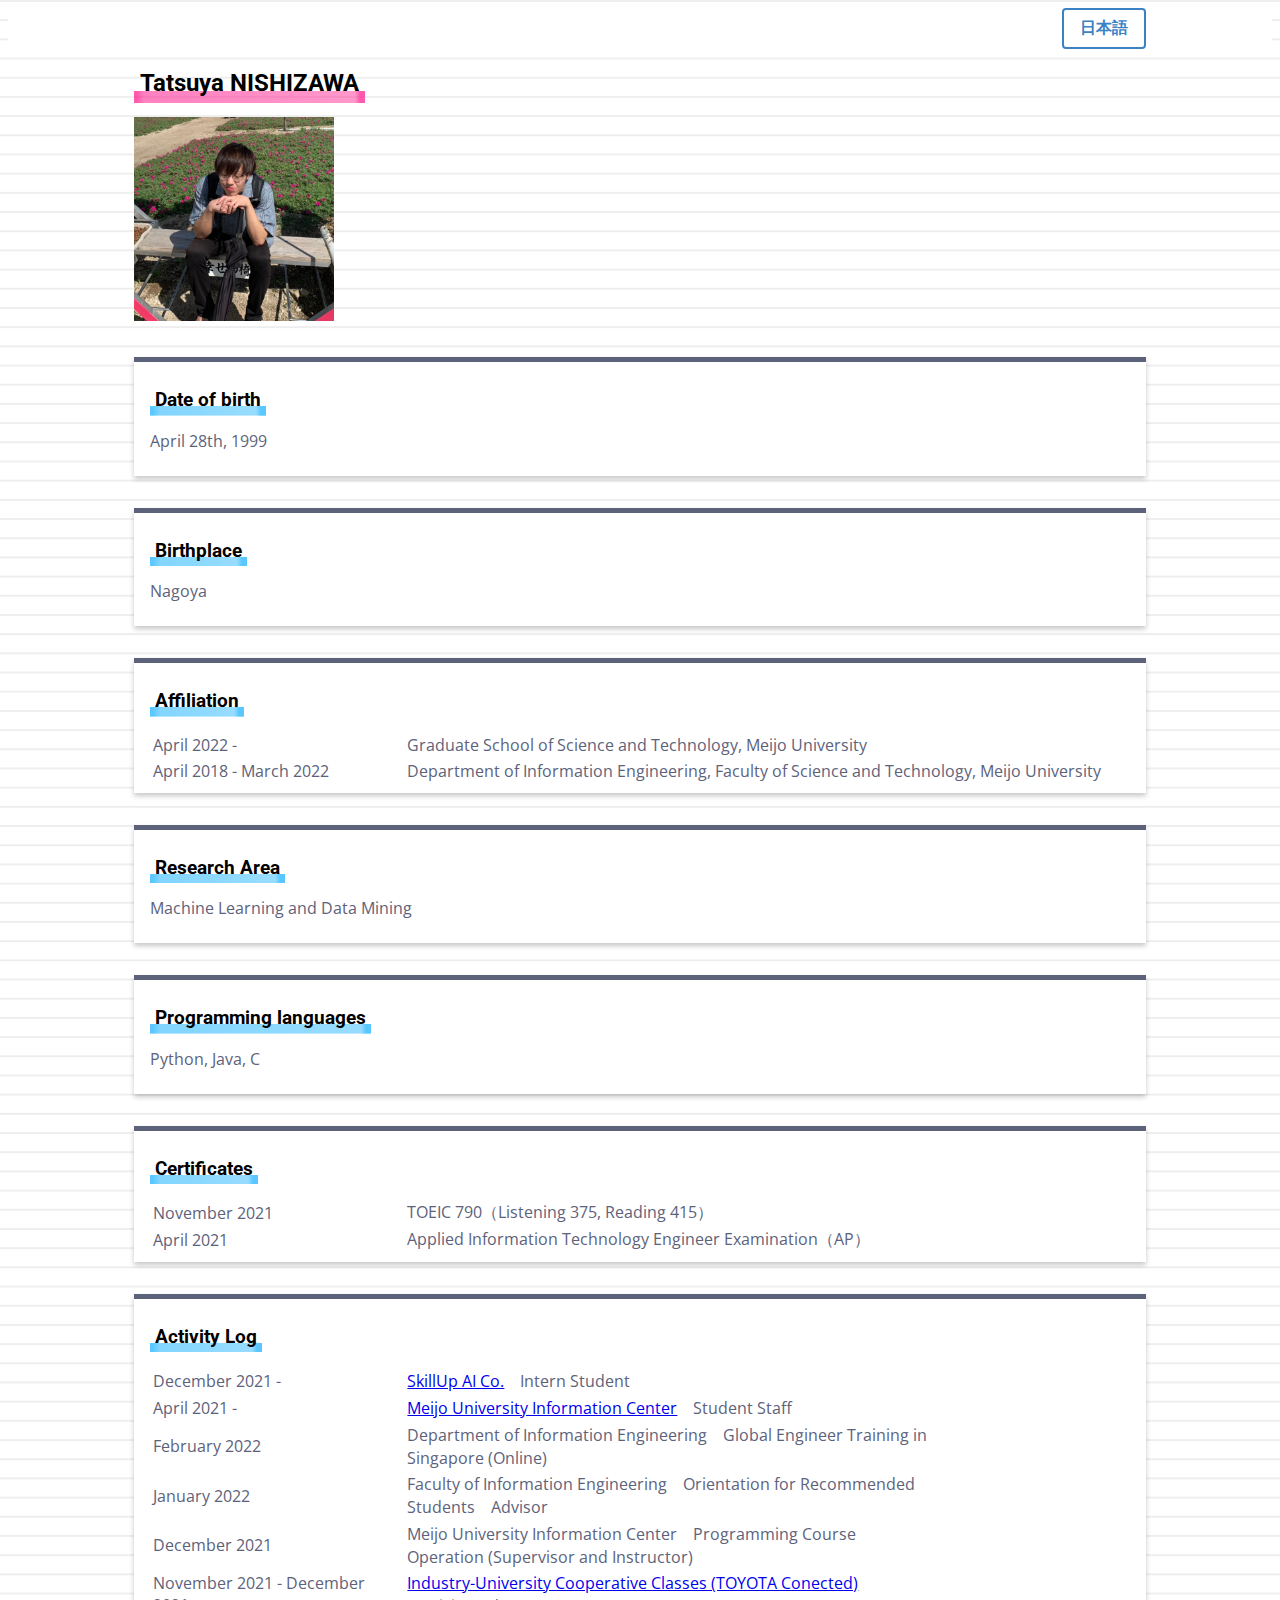
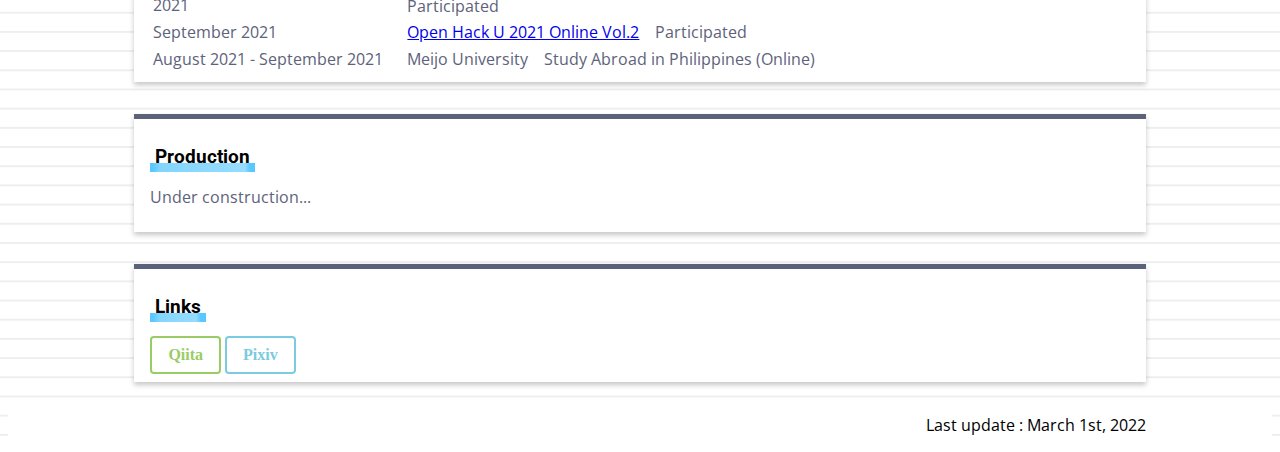
==== index_en.html @ 188f2488 "Update index_en.html" ====
<!DOCTYPE html>
<html lang="en">
  <head>
    <meta charset="UTF-8">
    <title>Tatsuya NISHIZAWA</title>
    <meta name="description" content="自己紹介">
    <link rel="preconnect" href="https://fonts.gstatic.com">
<link href="https://fonts.googleapis.com/css2?family=Open+Sans:ital@1&display=swap" rel="stylesheet">
    <link rel="preconnect" href="https://fonts.gstatic.com">
<link href="https://fonts.googleapis.com/css2?family=Roboto:wght@700&display=swap" rel="stylesheet">
    <link rel="stylesheet" href="style.css">
  </head>

  <body>
    <header>
      <div align="right">
        <a href="index.html" class="button_language">日本語</a>
      </div>
    </header>

    <h2><mark class="red">Tatsuya NISHIZAWA</mark></h2>
  
    <div class="photo">
      <img src="myphoto.jpg" width="200" alt="My Photo">
    </div>
    
    <div class="data">
      <h3><mark class="blue">Date of birth</mark></h3>
      <p>April 28th, 1999</p>
    </div>
    
    <div class="data">
      <h3><mark class="blue">Birthplace</mark></h3>
      <p>Nagoya</p>
    </div>
    
    <div class="data">
      <h3><mark class="blue">Affiliation<mark></h3>
        <table>
          <tr>
            <td class="td">April 2022 -</td>
            <td>Graduate School of Science and Technology, Meijo University</td>
          </tr>
          <tr>
            <td class="td">April 2018 - March 2022</td>
            <td>Department of Information Engineering,
              Faculty of Science and Technology,
              Meijo University</td>
          </tr>
        </table>
    </div>
    
    <div class="data">
      <h3><mark class="blue">Research Area</mark></h3>
      <p>Machine Learning and Data Mining</p>
    </div>
    
    <div class="data">
      <h3><mark class="blue">Programming languages</mark></h3>
      <p>Python, Java, C</p>
    </div>

    <div class="data">
      <h3><mark class="blue">Certificates</mark></h3>
      <table>
        <tr>
          <td class="td">November 2021</td>
          <td>TOEIC 790（Listening 375, Reading 415）</td>
        </tr>
        <tr>
          <td class="td">April 2021</td>
          <td>Applied Information Technology Engineer Examination（AP）</td>
        </tr>
      </table>
    </div>

    <div class="data">
      <h3><mark class="blue">Activity Log</mark></h3>
      <table class="table">
        <tr>
          <td class="td">December 2021 -</td>
          <td><a href="https://www.skillupai.com/" target="_blank">SkillUp AI Co.</a>　Intern Student</td>
        </tr>
        <tr>
          <td class="td">April 2021 -</td>
          <td><a href="https://www.meijo-u.ac.jp/itc/" target="_blank">Meijo University Information Center</a>　Student Staff</td>
        </tr>
        <tr>
          <td class="td">February 2022</td>
          <td>Department of Information Engineering　Global Engineer Training in Singapore (Online)</td>
        </tr>
        <tr>
          <td class="td">January 2022</td>
          <td>Faculty of Information Engineering　Orientation for Recommended Students　Advisor</td>
        </tr>
        <tr>
          <td class="td">December 2021</td>
          <td>Meijo University Information Center　Programming Course　Operation (Supervisor and Instructor)</td>
        </tr>
        <tr>
          <td class="td">November 2021 - December 2021</td>
          <td><a href="https://www.meijo-u.ac.jp/news/asset/6f6234d388a606b877c3f5f60bbb9934.pdf" target="_blank">Industry-University Cooperative Classes (TOYOTA Conected)</a>　Participated</td>
        </tr>
        <tr>
          <td class="td">September 2021</td>
          <td><a href="https://hacku.yahoo.co.jp/hacku2021online2/" target="_blank">Open Hack U 2021 Online Vol.2</a>　Participated</td>
        </tr>
        <tr>
          <td class="td">August 2021 - September 2021</td>
          <td>Meijo University　Study Abroad in Philippines (Online)</td>
        </tr>
      </table>
    </div>
    
    <div class="data">
      <h3><mark class="blue">Production</mark></h3>
      <p>Under construction...</p>
    </div>
    
    <div class="data">
      <h3><mark class="blue">Links</mark></h3>
      <a href="https://qiita.com/tatsu2015" target="_blank" class="button_qiita">Qiita</a>
      <a href="https://www.pixiv.net/users/68639732" target="_blank" class="button_pixiv">Pixiv</a>
    </div>
    
    <footer>
      <div align="right">
        <p class="footer">Last update : March 1st, 2022</p>
      </div>
    </footer>
    
  </body>
</html>
---- style.css ----
@charset "UTF-8";

header{
  background-color: #fff;
}

footer{
  background-color: #fff;
}

h2{
  font-family: 'Roboto', sans-serif;
}

h3{
  font-family: 'Roboto', sans-serif;
}

p{
  font-family: 'Open Sans', sans-serif;
}

td{
  font-family: 'Open Sans', sans-serif;
}

body{
  background-color: #fff;
  background-image:
  /*linear-gradient(90deg, transparent 79px, #abced4 79px, #abced4 81px, transparent 81px),*/
  linear-gradient(#eee .1em, transparent .1em);
  background-size: 100% 1.2em;
}

.photo{
  margin-left: 10%;
}

.data{
  padding: 0.5em 1em;
  margin: 2em 0;
  margin-left: 10%;
  margin-right: 10%;
  color: #5d627b;
  background: white;
  border-top: solid 5px #5d627b;
  box-shadow: 0 3px 5px rgba(0, 0, 0, 0.22);
}
.data:hover{
	box-shadow: 0 3px 6px 0 rgba(0, 0, 0, 0.25);
	transform: translateY(-0.1875em);
}

.red{
  background-color: transparent;
  background-image:
    linear-gradient(90deg, hsla(330, 100%, 50%, .3) 3px, hsla(0, 100%, 100%, 0) 10px)
  , linear-gradient(90deg, hsla(330, 100%, 50%, .5), hsla(330, 100%, 60%, .5))
  , linear-gradient(270deg, hsla(330, 100%, 50%, .5) 5px, hsla(0, 100%, 100%, 0) 10px);
  background-position: 0 100%, 0 100%, 0 100%;
  background-size: 100% 30%, 100% 30%, 100% 30%;
  background-repeat: no-repeat;
  padding: .25em;
  margin-left: 10%;
}
.data .blue{
  background-color: transparent;
  background-image:
    linear-gradient(90deg, hsla(200, 100%, 50%, .3) 3px, hsla(0, 100%, 100%, 0) 10px)
  , linear-gradient(90deg, hsla(200, 100%, 50%, .5), hsla(200, 100%, 60%, .5))
  , linear-gradient(270deg, hsla(200, 100%, 50%, .5) 5px, hsla(0, 100%, 100%, 0) 10px);
  background-position: 0 100%, 0 100%, 0 100%;
  background-size: 100% 30%, 100% 30%, 100% 30%;
  background-repeat: no-repeat;
  padding: .25em;
}

.button_language {
  display: inline-block;
  max-width: 180px;
  text-align: left;
  border: 2px solid #3b82c4;
  font-size: 16px;
  color: #3b82c4;
  text-decoration: none;
  font-weight: bold;
  padding: 8px 16px;
  border-radius: 4px;
  transition: .4s;
  margin-right: 10%;
}
.button_language:hover {
  background-color: #3b82c4;
  border-color: #3b82c4;
  color: #FFF;
}

.button_qiita {
  display: inline-block;
  max-width: 180px;
  text-align: left;
  border: 2px solid #99cc65;
  font-size: 16px;
  color: #99cc65;
  text-decoration: none;
  font-weight: bold;
  padding: 8px 16px;
  border-radius: 4px;
  transition: .4s;
}
.button_qiita:hover {
  background-color: #99cc65;
  border-color: #99cc65;
  color: #FFF;
}

.button_pixiv {
  display: inline-block;
  max-width: 180px;
  text-align: left;
  border: 2px solid #7acbe1;
  font-size: 16px;
  color: #7acbe1;
  text-decoration: none;
  font-weight: bold;
  padding: 8px 16px;
  border-radius: 4px;
  transition: .4s;
}
.button_pixiv:hover {
  background-color: #7acbe1;
  border-color: #7acbe1;
  color: #FFF;
}

.table{
  width: 80%;
}

.td{
  width: 250px;
}

.footer{
  margin-right: 10%;
}
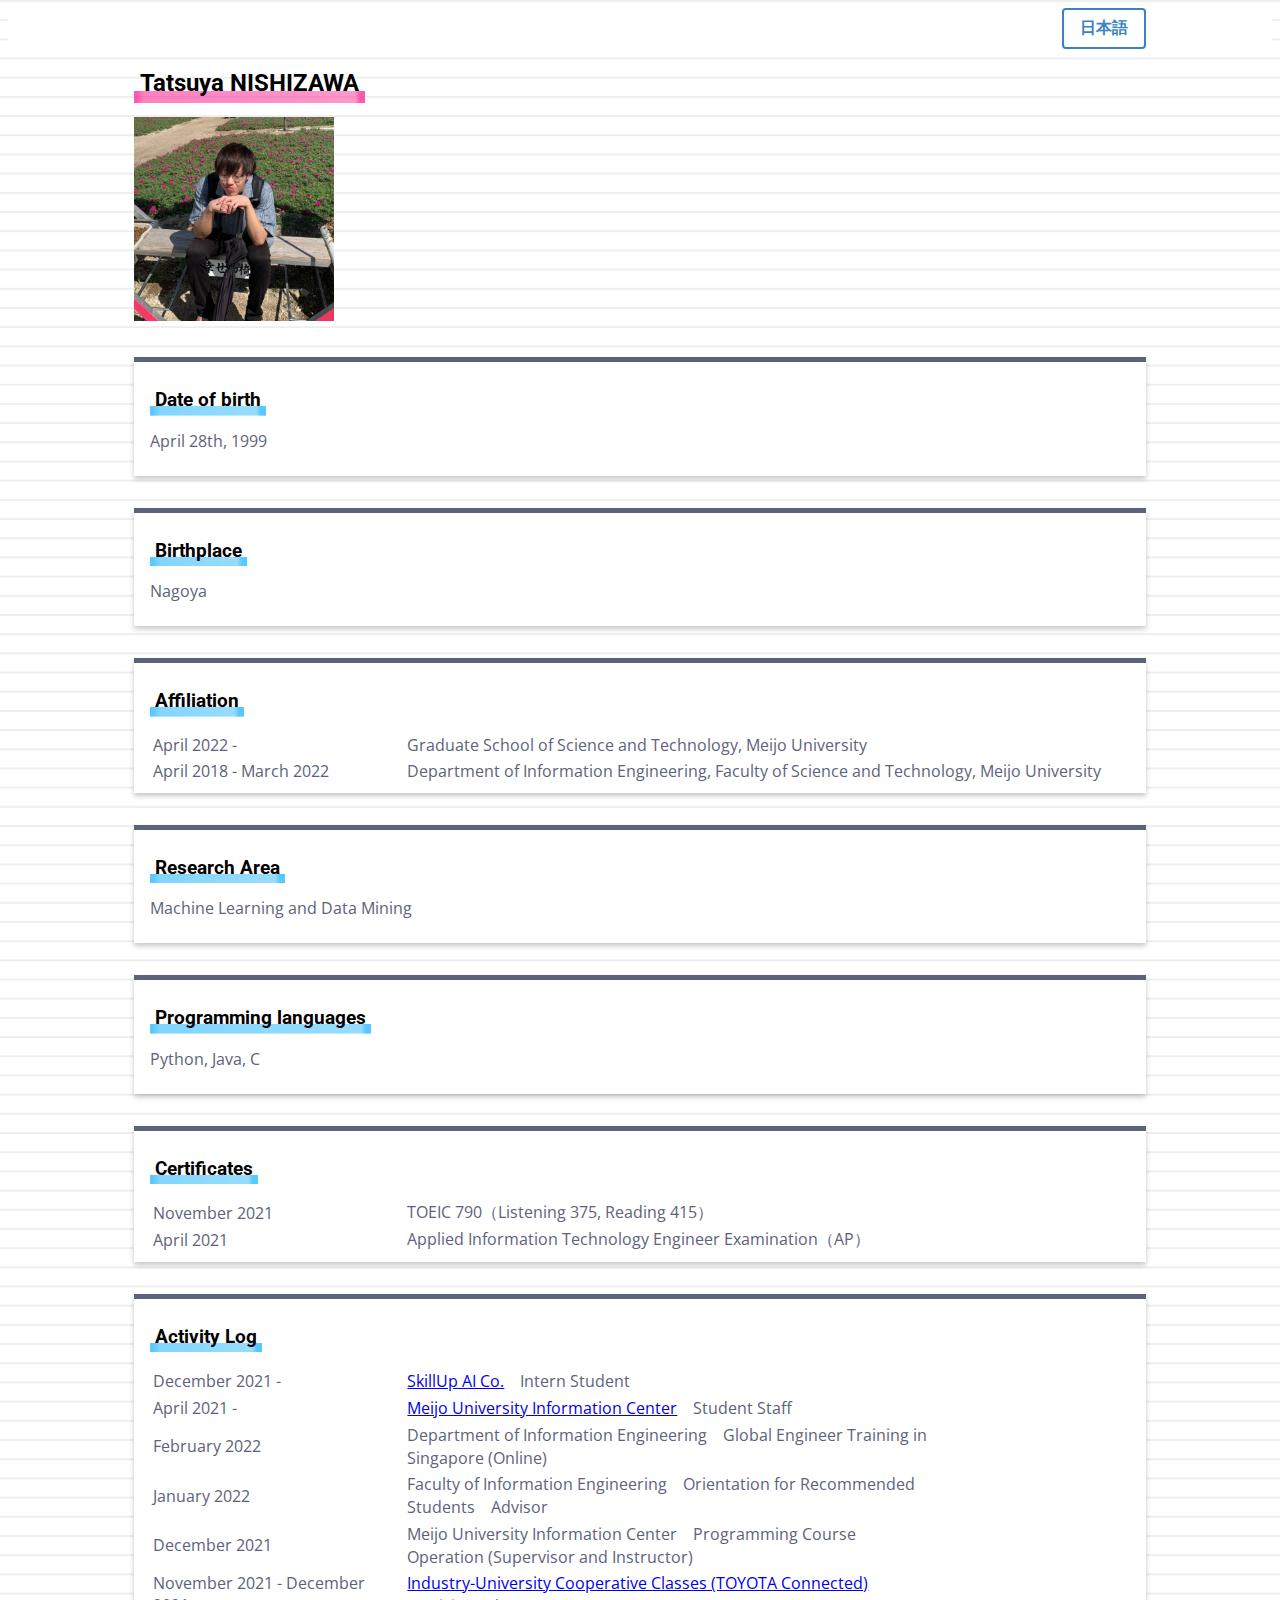
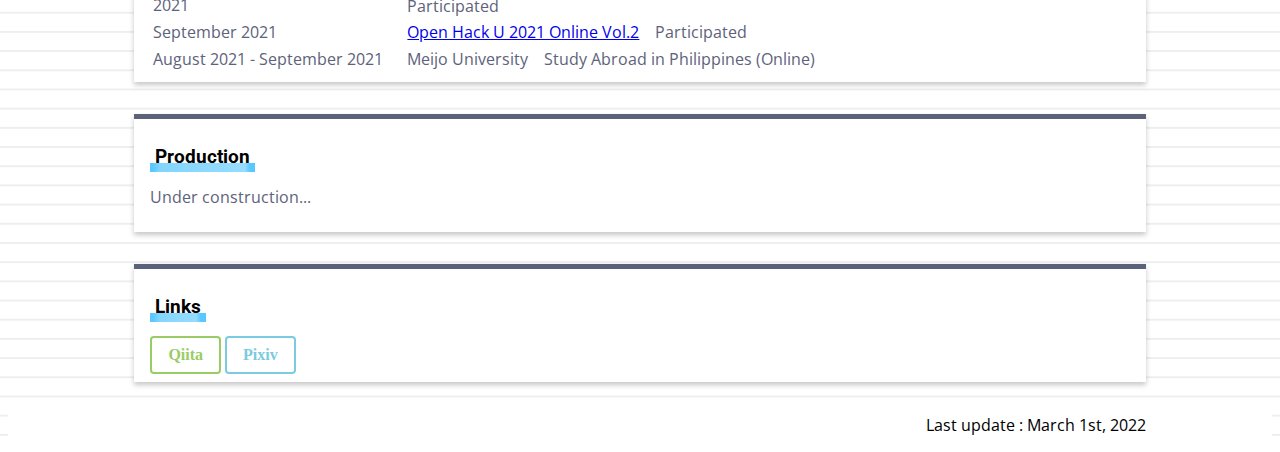
==== commit c27de9bb: "Update index_en.html" ====
--- a/index_en.html
+++ b/index_en.html
@@ -99,7 +99,7 @@
         </tr>
         <tr>
           <td class="td">November 2021 - December 2021</td>
-          <td><a href="https://www.meijo-u.ac.jp/news/asset/6f6234d388a606b877c3f5f60bbb9934.pdf" target="_blank">Industry-University Cooperative Classes (TOYOTA Conected)</a>　Participated</td>
+          <td><a href="https://www.meijo-u.ac.jp/news/asset/6f6234d388a606b877c3f5f60bbb9934.pdf" target="_blank">Industry-University Cooperative Classes (TOYOTA Connected)</a>　Participated</td>
         </tr>
         <tr>
           <td class="td">September 2021</td>
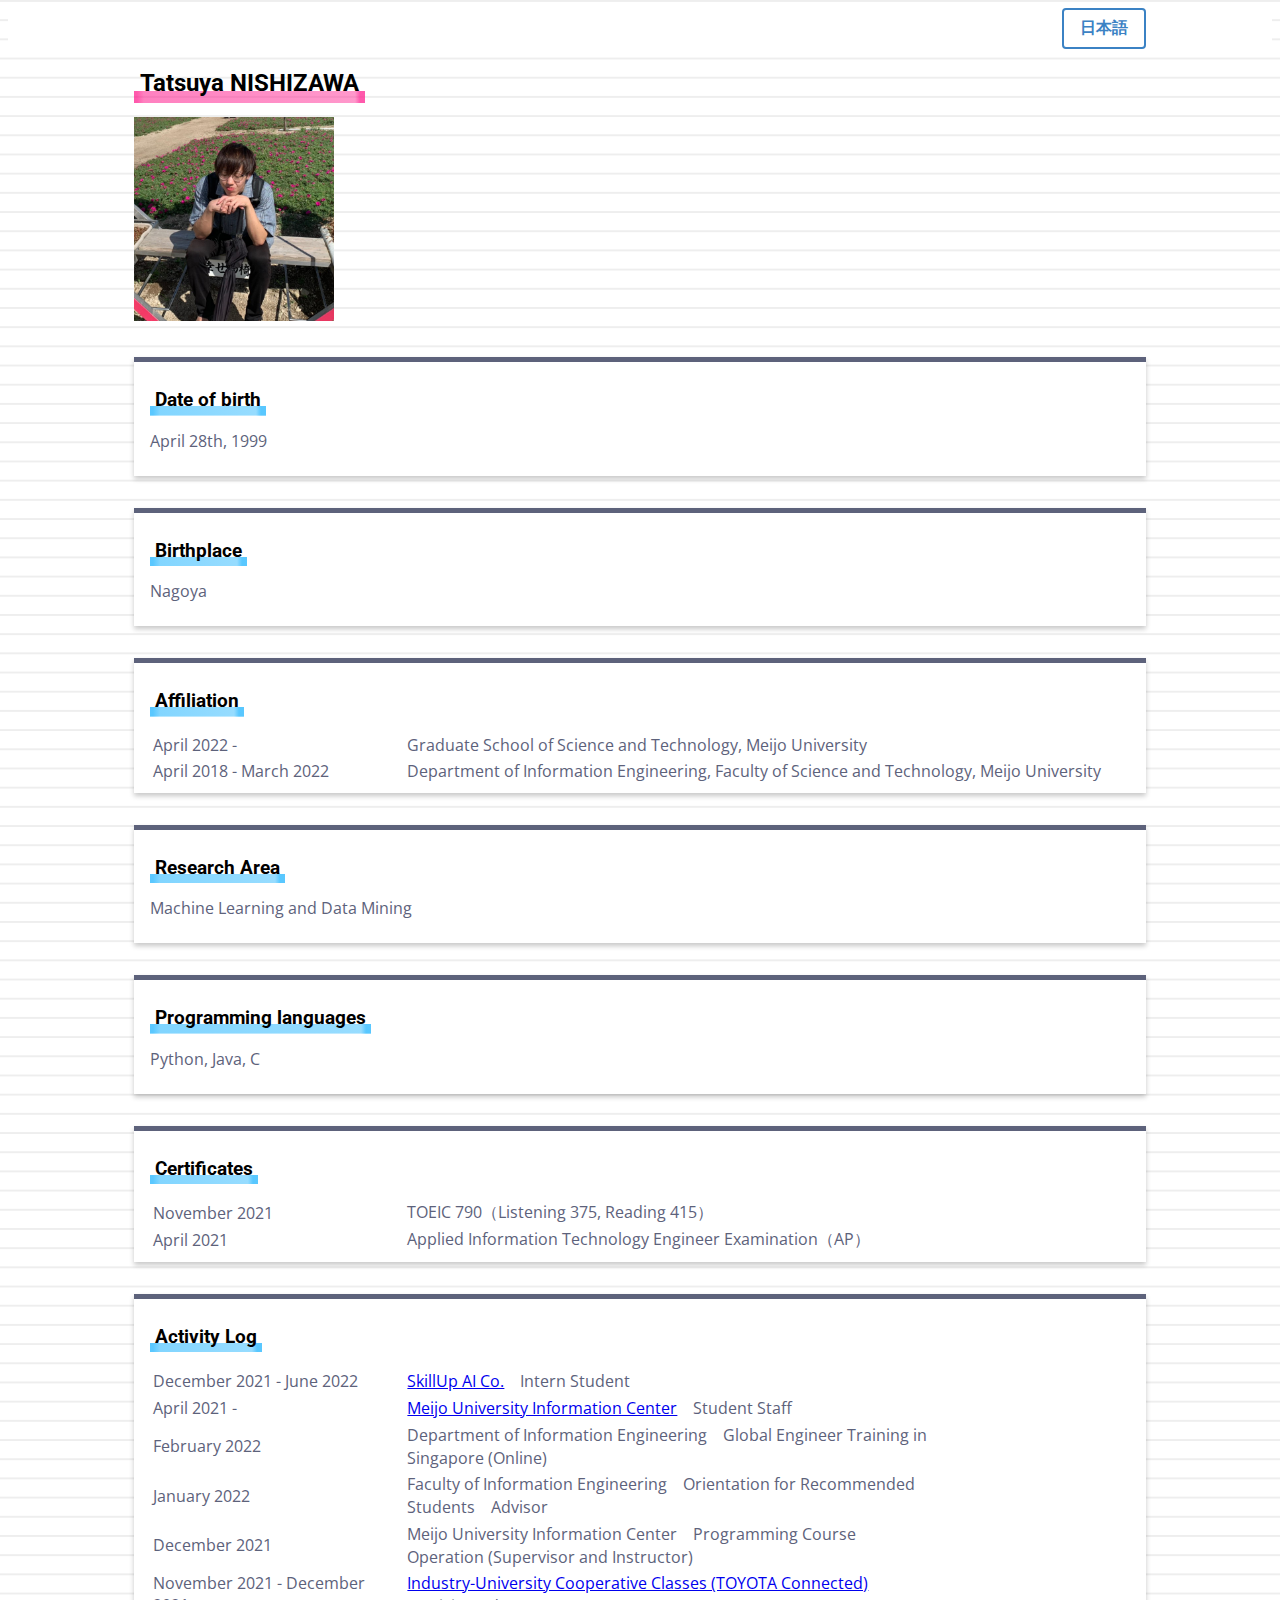
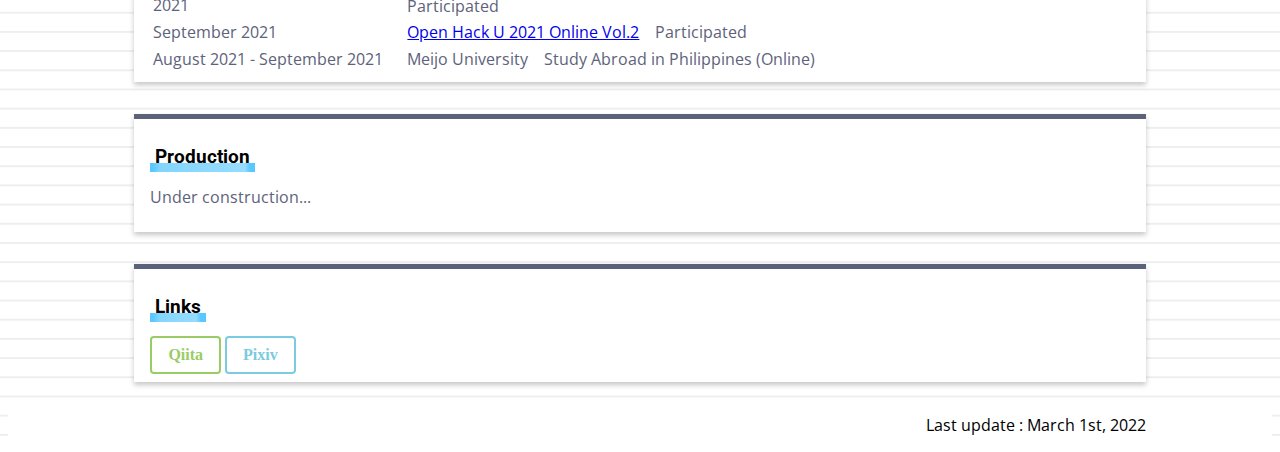
==== commit d9370956: "活動履歴の更新" ====
--- a/index_en.html
+++ b/index_en.html
@@ -78,7 +78,7 @@
       <h3><mark class="blue">Activity Log</mark></h3>
       <table class="table">
         <tr>
-          <td class="td">December 2021 -</td>
+          <td class="td">December 2021 - June 2022</td>
           <td><a href="https://www.skillupai.com/" target="_blank">SkillUp AI Co.</a>　Intern Student</td>
         </tr>
         <tr>
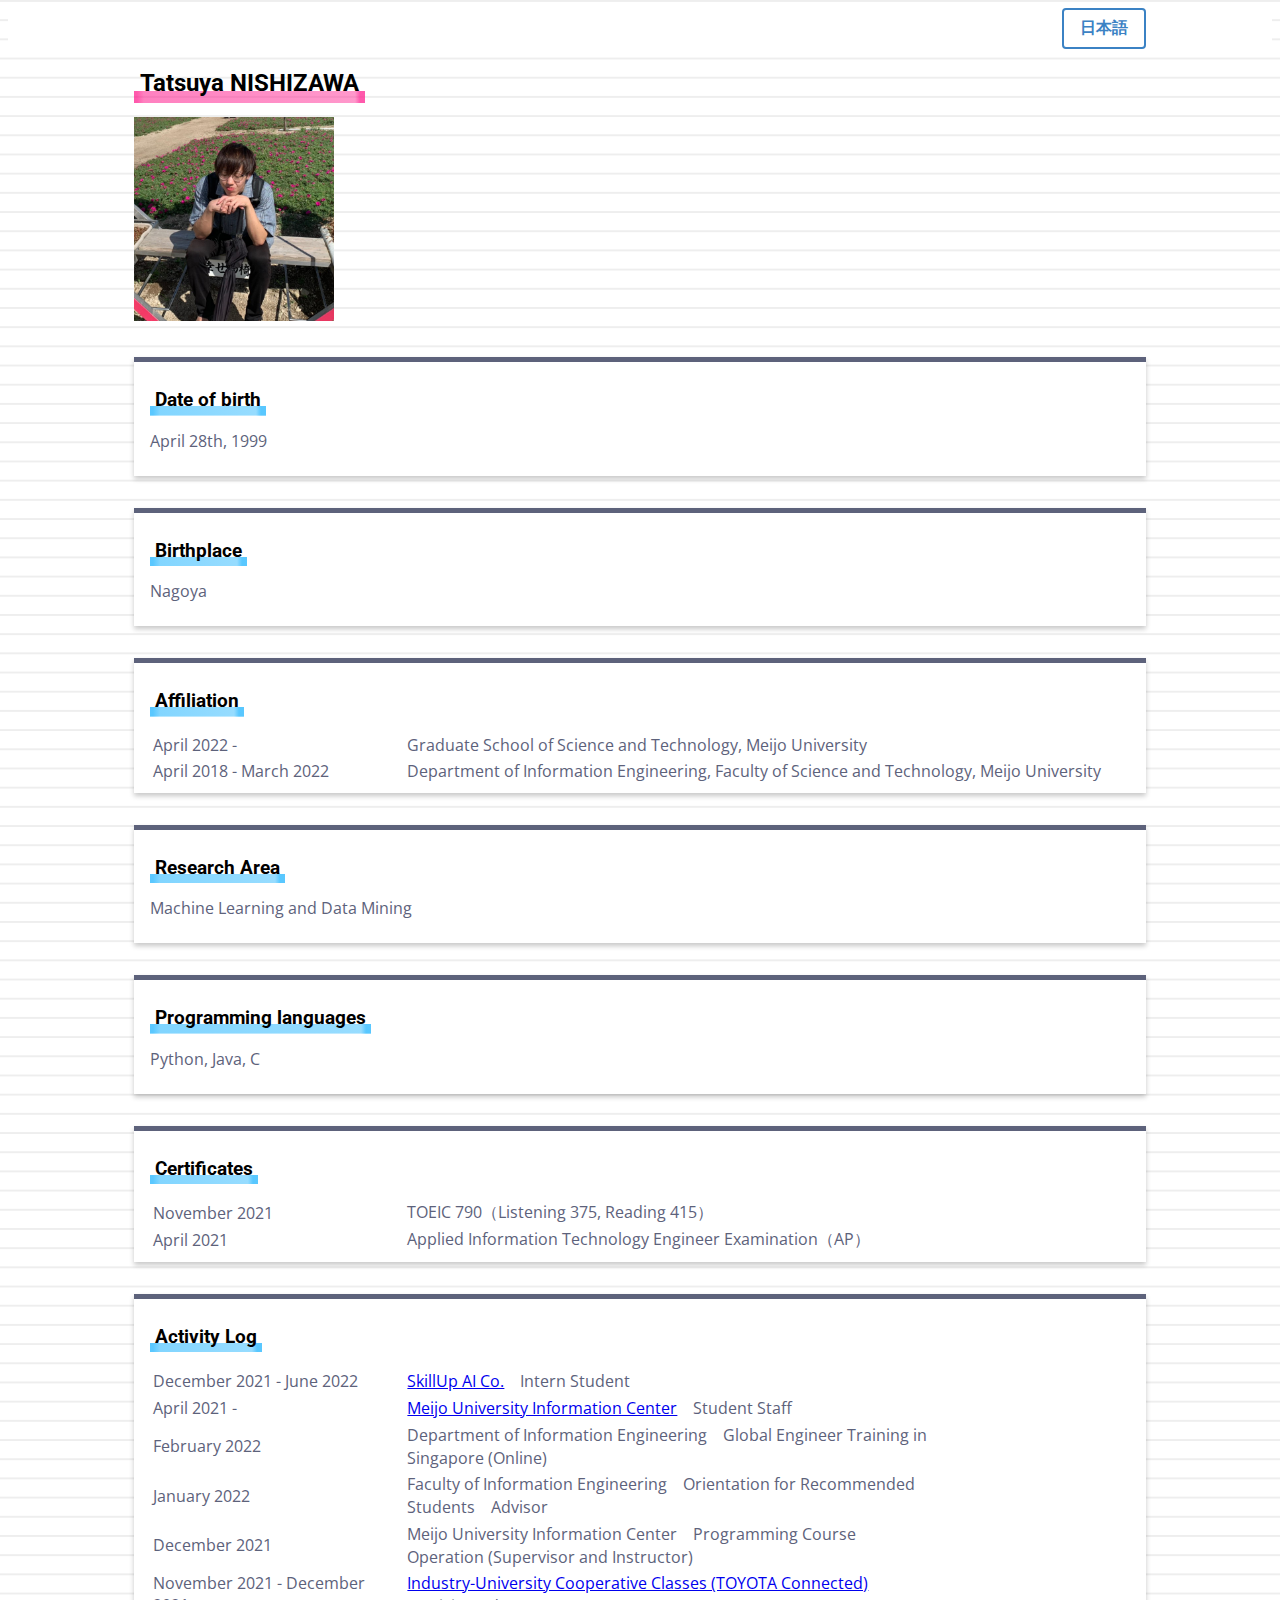
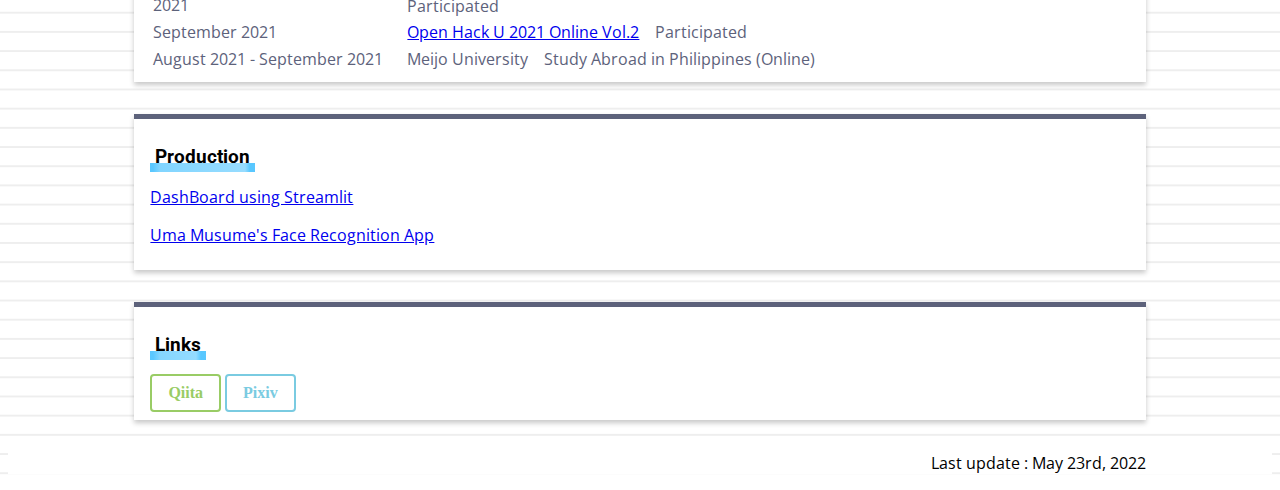
==== commit ebd30120: "制作物の更新" ====
--- a/index_en.html
+++ b/index_en.html
@@ -114,7 +114,8 @@
     
     <div class="data">
       <h3><mark class="blue">Production</mark></h3>
-      <p>Under construction...</p>
+      <p><a href="https://github.com/tatsu0428/dash_board" target="_blank">DashBoard using Streamlit</a></p>
+      <p><a href="https://github.com/tatsu0428/UmaMusume_detection" target="_blank">Uma Musume's Face Recognition App</a></p>
     </div>
     
     <div class="data">
@@ -125,7 +126,7 @@
     
     <footer>
       <div align="right">
-        <p class="footer">Last update : March 1st, 2022</p>
+        <p class="footer">Last update : May 23rd, 2022</p>
       </div>
     </footer>
     
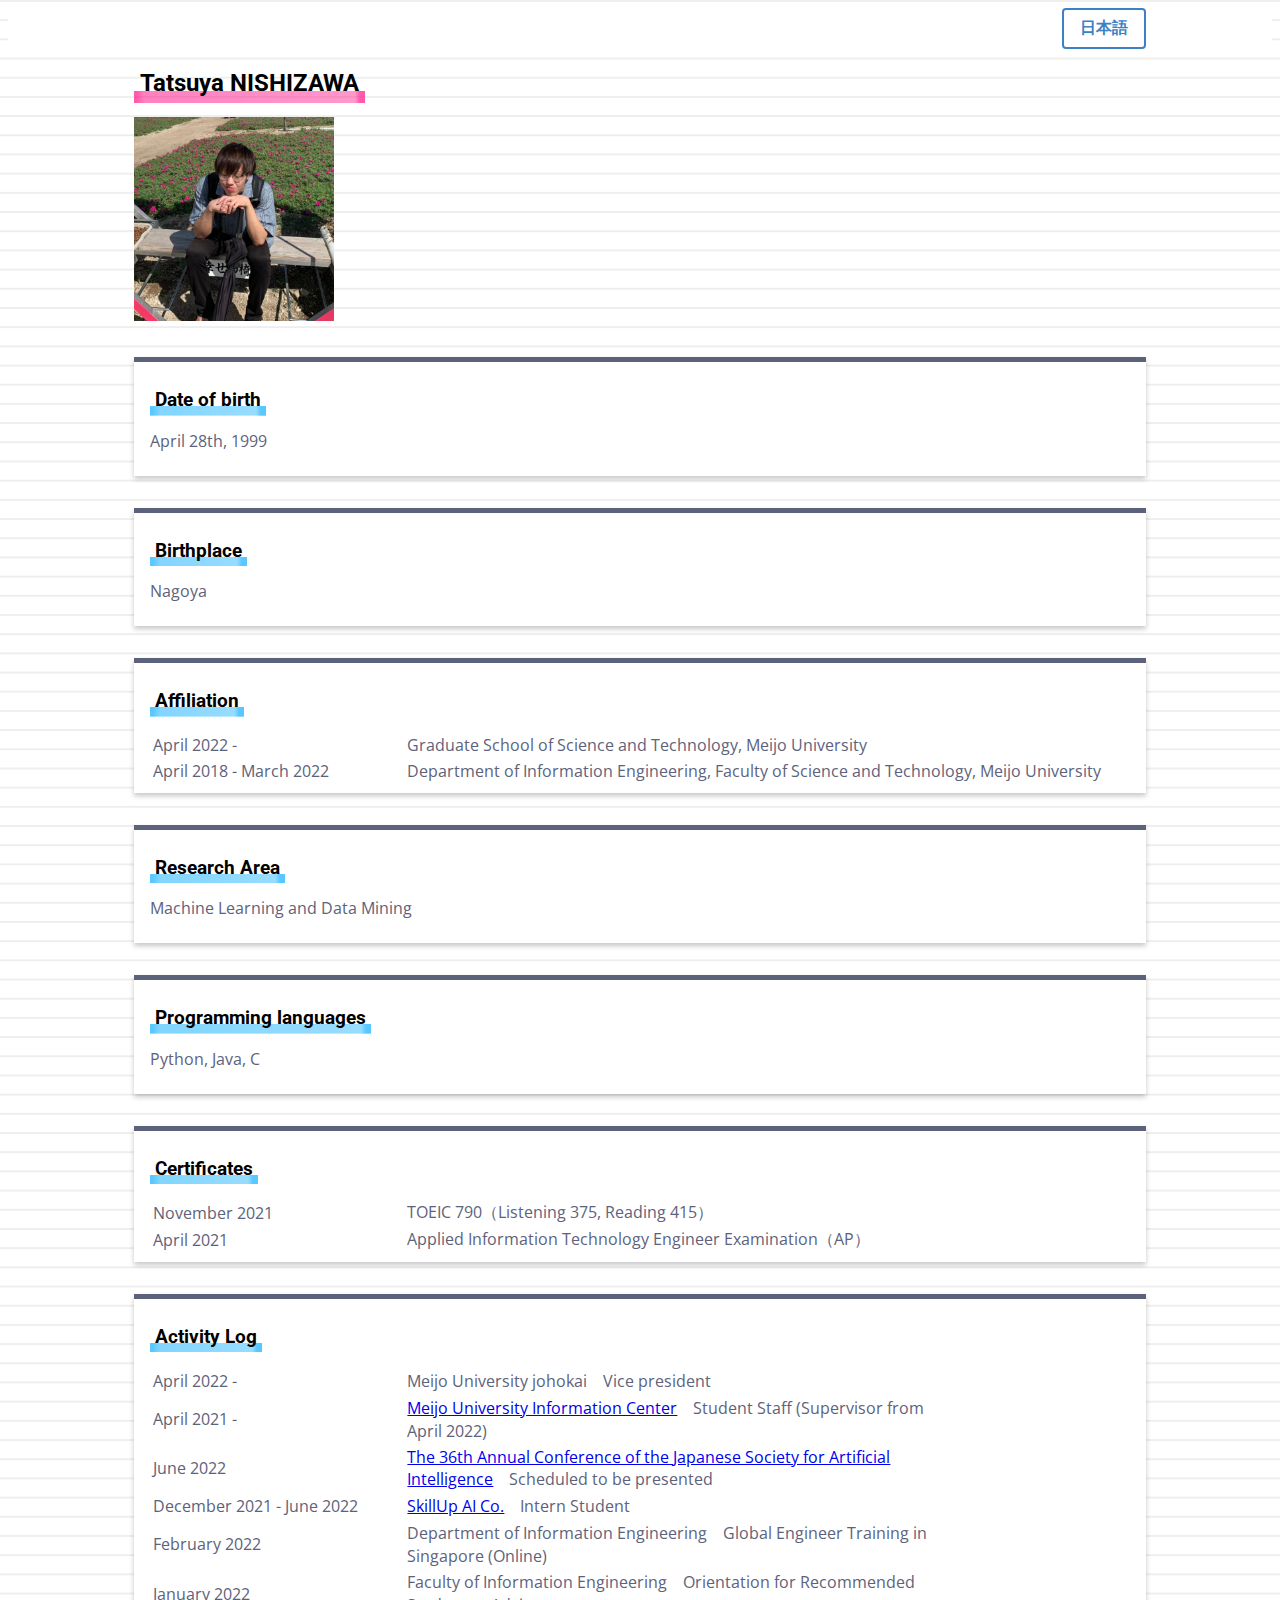
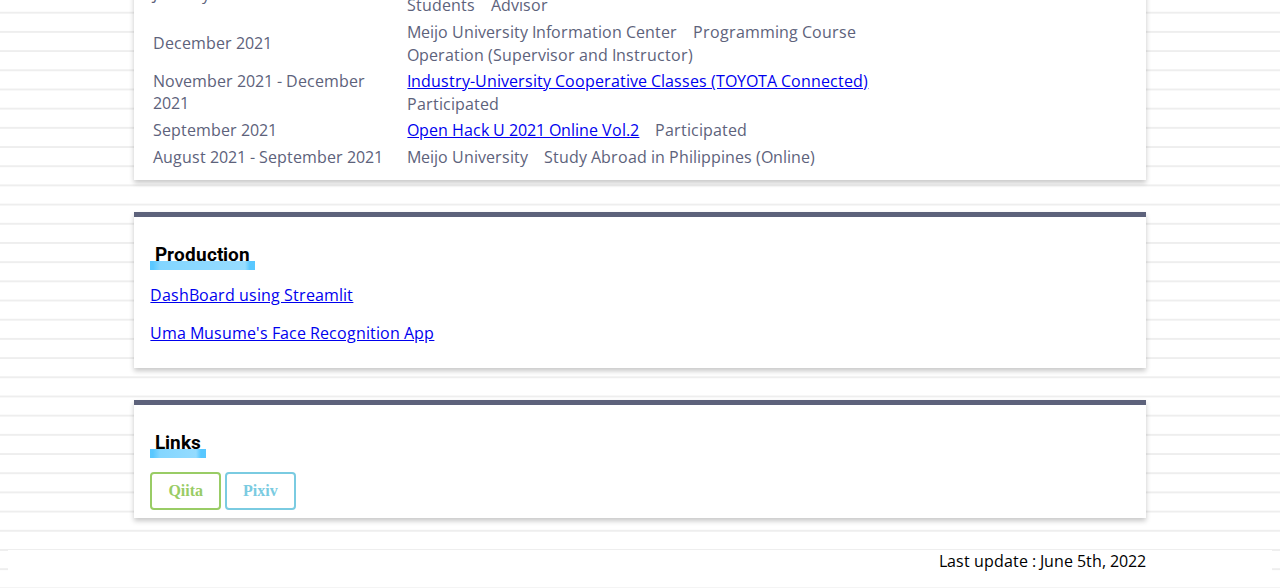
==== commit c7c803ad: "活動記録を更新しました．" ====
--- a/index_en.html
+++ b/index_en.html
@@ -78,12 +78,20 @@
       <h3><mark class="blue">Activity Log</mark></h3>
       <table class="table">
         <tr>
-          <td class="td">December 2021 - June 2022</td>
-          <td><a href="https://www.skillupai.com/" target="_blank">SkillUp AI Co.</a>　Intern Student</td>
+          <td class="td">April 2022 -</td>
+          <td>Meijo University johokai　Vice president</td>
         </tr>
         <tr>
           <td class="td">April 2021 -</td>
-          <td><a href="https://www.meijo-u.ac.jp/itc/" target="_blank">Meijo University Information Center</a>　Student Staff</td>
+          <td><a href="https://www.meijo-u.ac.jp/itc/" target="_blank">Meijo University Information Center</a>　Student Staff (Supervisor from April 2022)</td>
+        </tr>
+        <tr>
+          <td class="td">June 2022</td>
+          <td><a href="https://www.ai-gakkai.or.jp/jsai2022/" target="_blank">The 36th Annual Conference of the Japanese Society for Artificial Intelligence</a>　Scheduled to be presented</td>
+        </tr>
+        <tr>
+          <td class="td">December 2021 - June 2022</td>
+          <td><a href="https://www.skillupai.com/" target="_blank">SkillUp AI Co.</a>　Intern Student</td>
         </tr>
         <tr>
           <td class="td">February 2022</td>
@@ -126,7 +134,7 @@
     
     <footer>
       <div align="right">
-        <p class="footer">Last update : May 23rd, 2022</p>
+        <p class="footer">Last update : June 5th, 2022</p>
       </div>
     </footer>
     
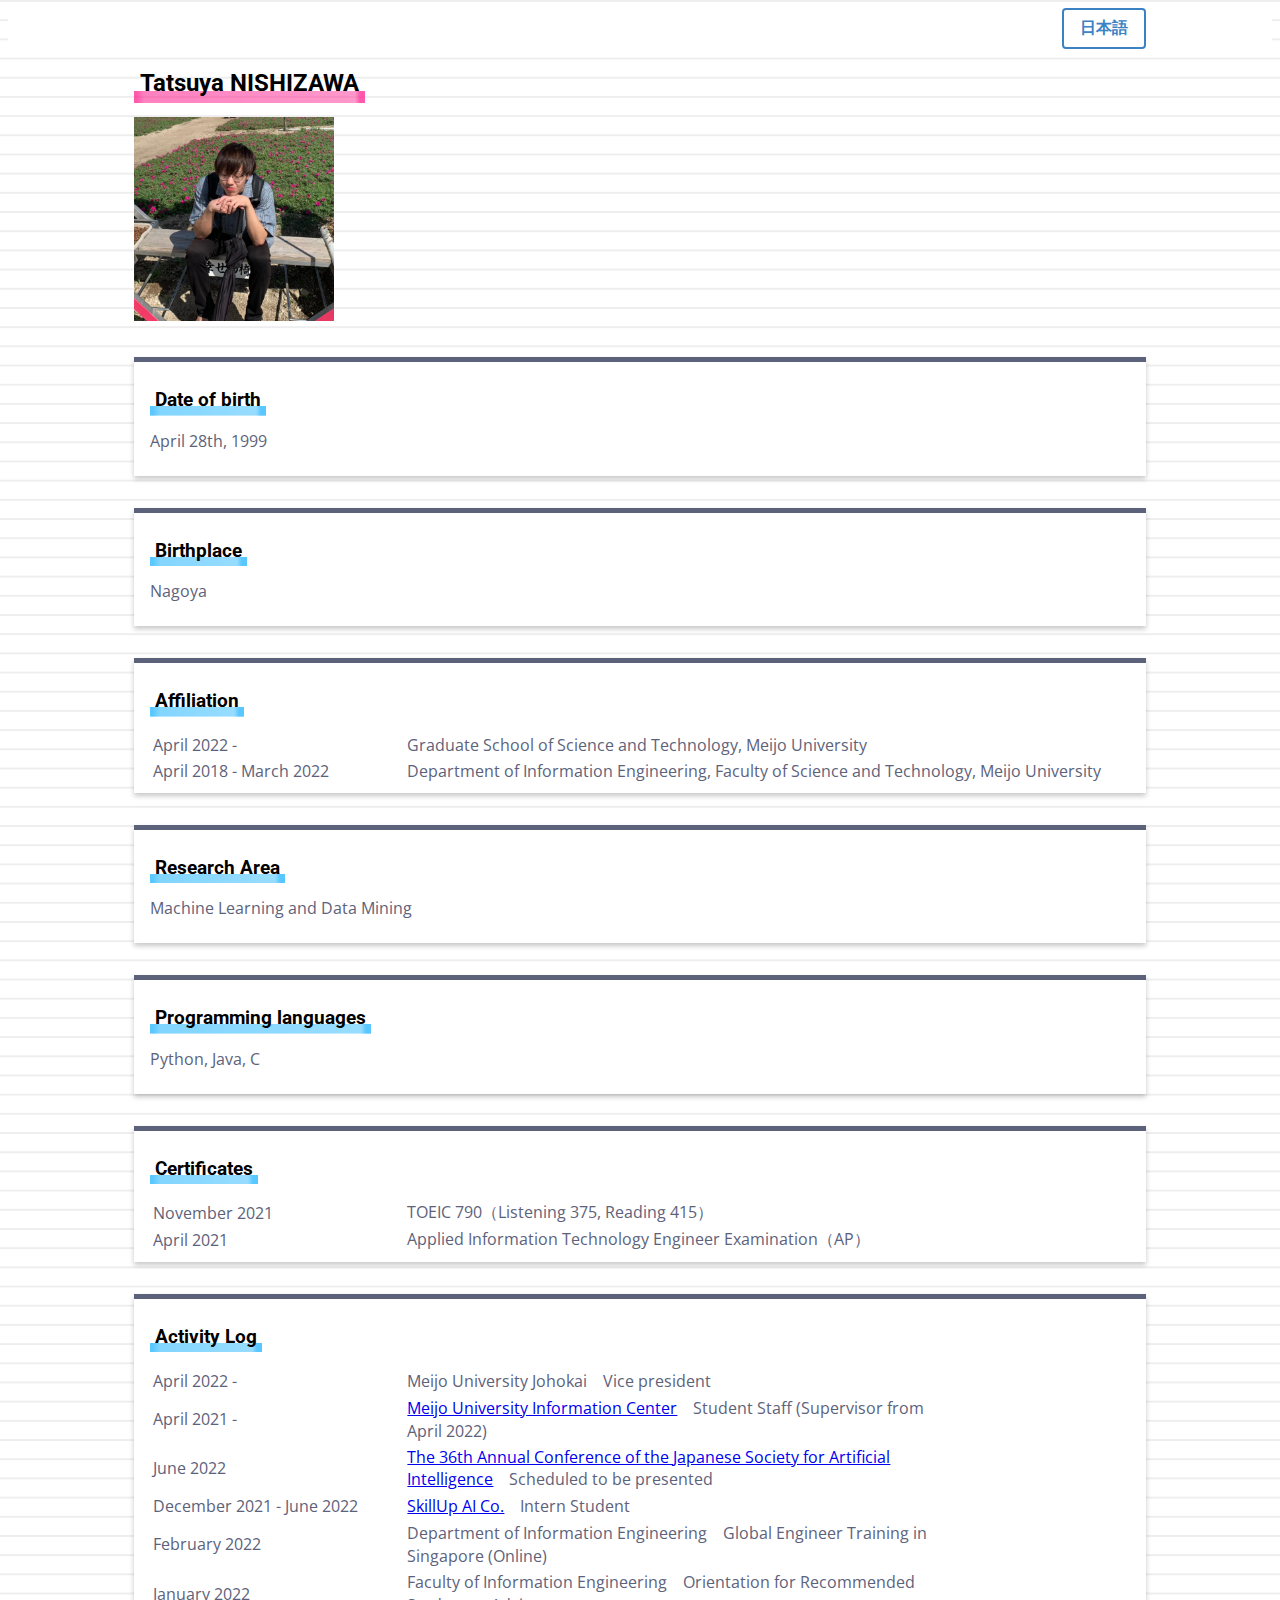
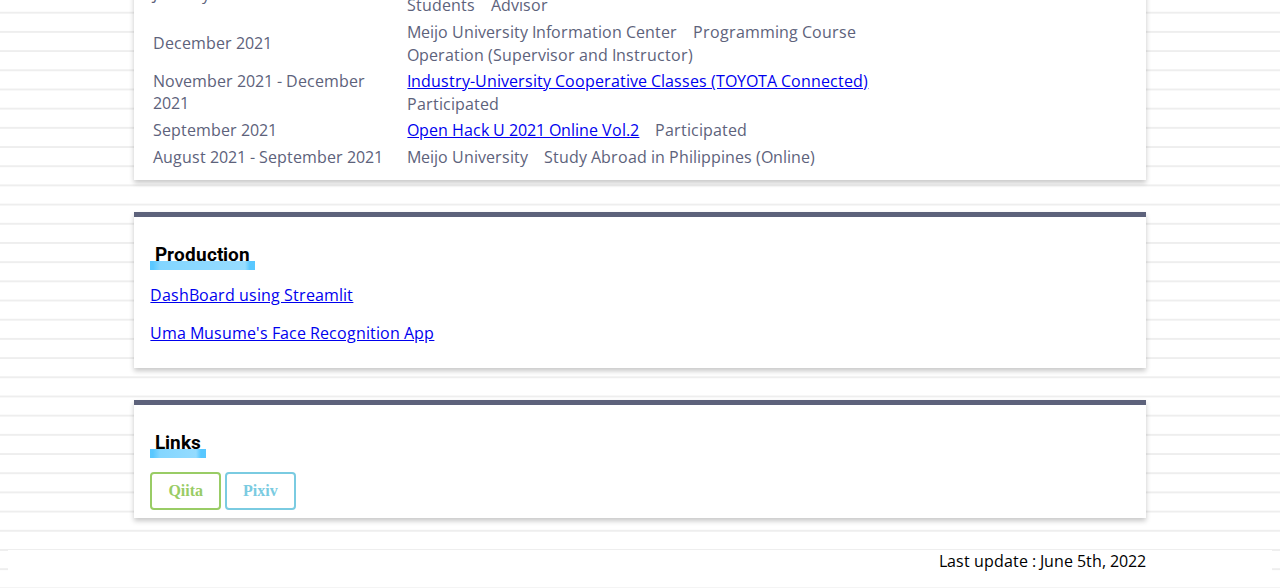
==== commit 7f762091: "Update index_en.html" ====
--- a/index_en.html
+++ b/index_en.html
@@ -79,7 +79,7 @@
       <table class="table">
         <tr>
           <td class="td">April 2022 -</td>
-          <td>Meijo University johokai　Vice president</td>
+          <td>Meijo University Johokai　Vice president</td>
         </tr>
         <tr>
           <td class="td">April 2021 -</td>
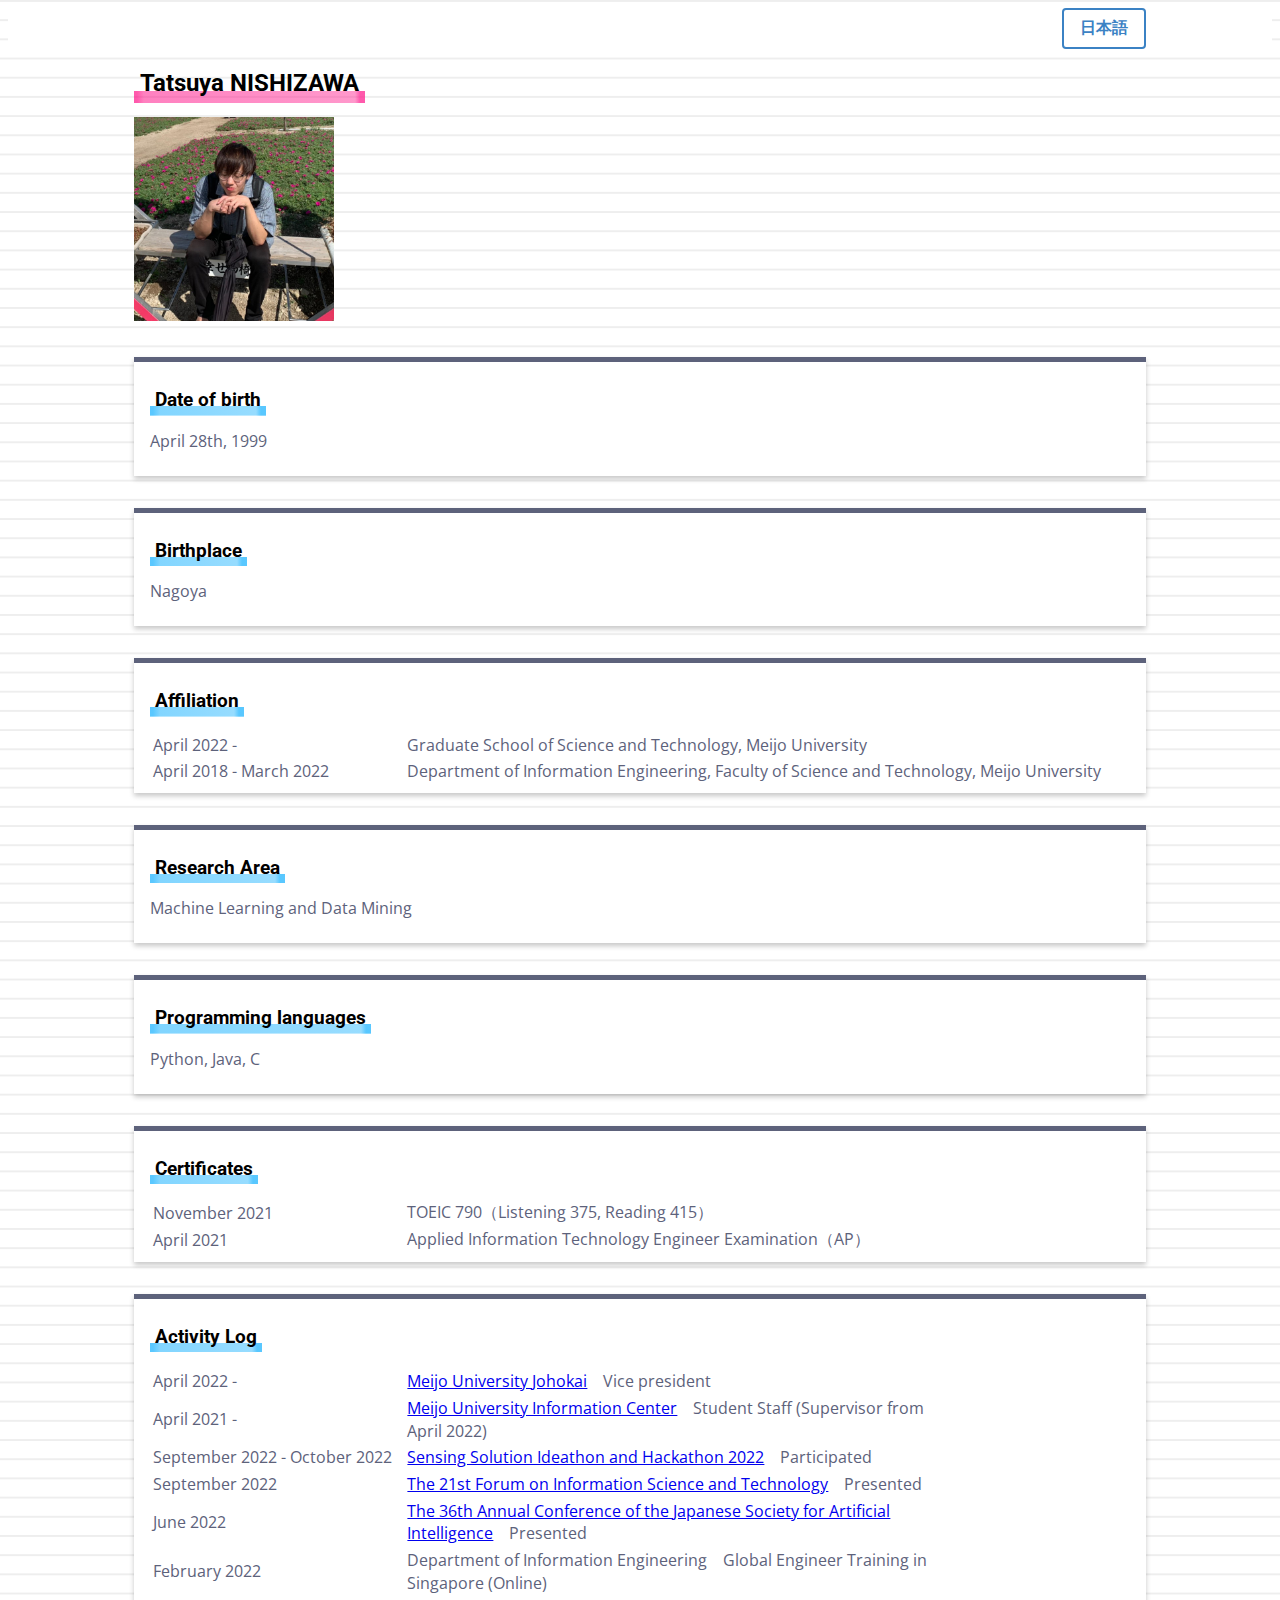
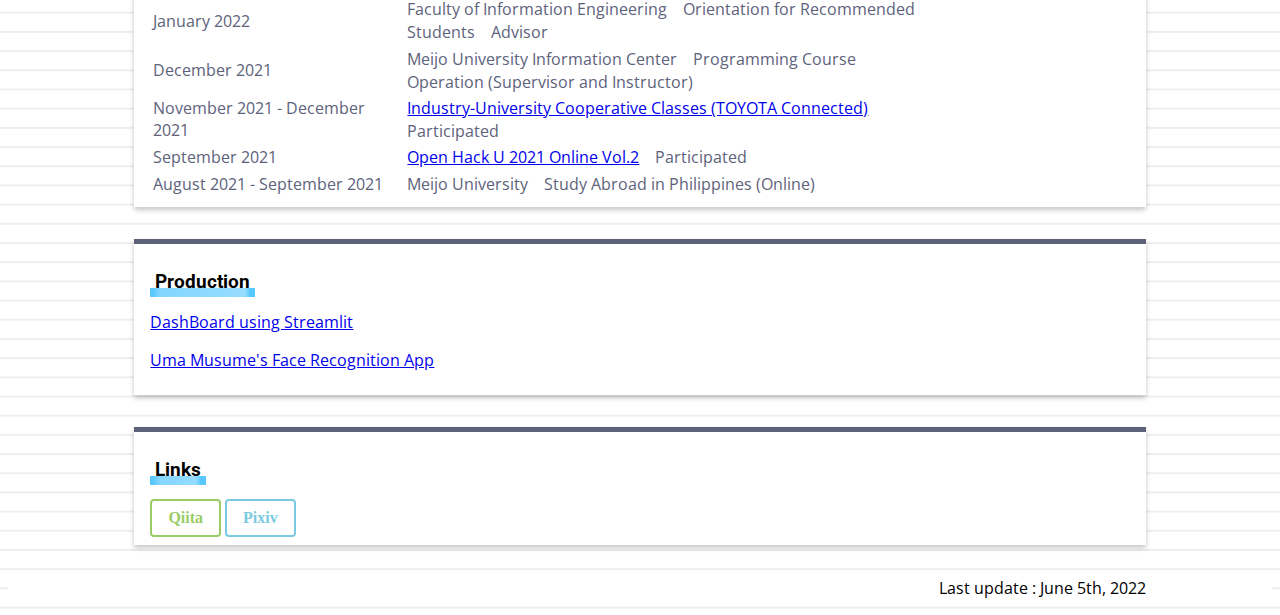
==== commit 9d5b32c7: "活動記録の更新" ====
--- a/index_en.html
+++ b/index_en.html
@@ -19,21 +19,21 @@
     </header>
 
     <h2><mark class="red">Tatsuya NISHIZAWA</mark></h2>
-  
+
     <div class="photo">
       <img src="myphoto.jpg" width="200" alt="My Photo">
     </div>
-    
+
     <div class="data">
       <h3><mark class="blue">Date of birth</mark></h3>
       <p>April 28th, 1999</p>
     </div>
-    
+
     <div class="data">
       <h3><mark class="blue">Birthplace</mark></h3>
       <p>Nagoya</p>
     </div>
-    
+
     <div class="data">
       <h3><mark class="blue">Affiliation<mark></h3>
         <table>
@@ -49,12 +49,12 @@
           </tr>
         </table>
     </div>
-    
+
     <div class="data">
       <h3><mark class="blue">Research Area</mark></h3>
       <p>Machine Learning and Data Mining</p>
     </div>
-    
+
     <div class="data">
       <h3><mark class="blue">Programming languages</mark></h3>
       <p>Python, Java, C</p>
@@ -79,19 +79,23 @@
       <table class="table">
         <tr>
           <td class="td">April 2022 -</td>
-          <td>Meijo University Johokai　Vice president</td>
+          <td><a href="https://meijo-johokai.org/wp/" target="_blank">Meijo University Johokai</a>　Vice president</td>
         </tr>
         <tr>
           <td class="td">April 2021 -</td>
           <td><a href="https://www.meijo-u.ac.jp/itc/" target="_blank">Meijo University Information Center</a>　Student Staff (Supervisor from April 2022)</td>
         </tr>
         <tr>
-          <td class="td">June 2022</td>
-          <td><a href="https://www.ai-gakkai.or.jp/jsai2022/" target="_blank">The 36th Annual Conference of the Japanese Society for Artificial Intelligence</a>　Scheduled to be presented</td>
+          <td class="td">September 2022 - October 2022</td>
+          <td><a href="https://sensing-solution-hackathon.sonyged.com/hc/ja" target="_blank">Sensing Solution Ideathon and Hackathon 2022</a>　Participated</td>
         </tr>
         <tr>
-          <td class="td">December 2021 - June 2022</td>
-          <td><a href="https://www.skillupai.com/" target="_blank">SkillUp AI Co.</a>　Intern Student</td>
+          <td class="td">September 2022</td>
+          <td><a href="https://www.ipsj.or.jp/event/fit/fit2022/index.html" target="_blank">The 21st Forum on Information Science and Technology</a>　Presented</td>
+        </tr>
+        <tr>
+          <td class="td">June 2022</td>
+          <td><a href="https://www.ai-gakkai.or.jp/jsai2022/" target="_blank">The 36th Annual Conference of the Japanese Society for Artificial Intelligence</a>　Presented</td>
         </tr>
         <tr>
           <td class="td">February 2022</td>
@@ -119,24 +123,24 @@
         </tr>
       </table>
     </div>
-    
+
     <div class="data">
       <h3><mark class="blue">Production</mark></h3>
       <p><a href="https://github.com/tatsu0428/dash_board" target="_blank">DashBoard using Streamlit</a></p>
       <p><a href="https://github.com/tatsu0428/UmaMusume_detection" target="_blank">Uma Musume's Face Recognition App</a></p>
     </div>
-    
+
     <div class="data">
       <h3><mark class="blue">Links</mark></h3>
       <a href="https://qiita.com/tatsu2015" target="_blank" class="button_qiita">Qiita</a>
       <a href="https://www.pixiv.net/users/68639732" target="_blank" class="button_pixiv">Pixiv</a>
     </div>
-    
+
     <footer>
       <div align="right">
         <p class="footer">Last update : June 5th, 2022</p>
       </div>
     </footer>
-    
+
   </body>
-</html>+</html>
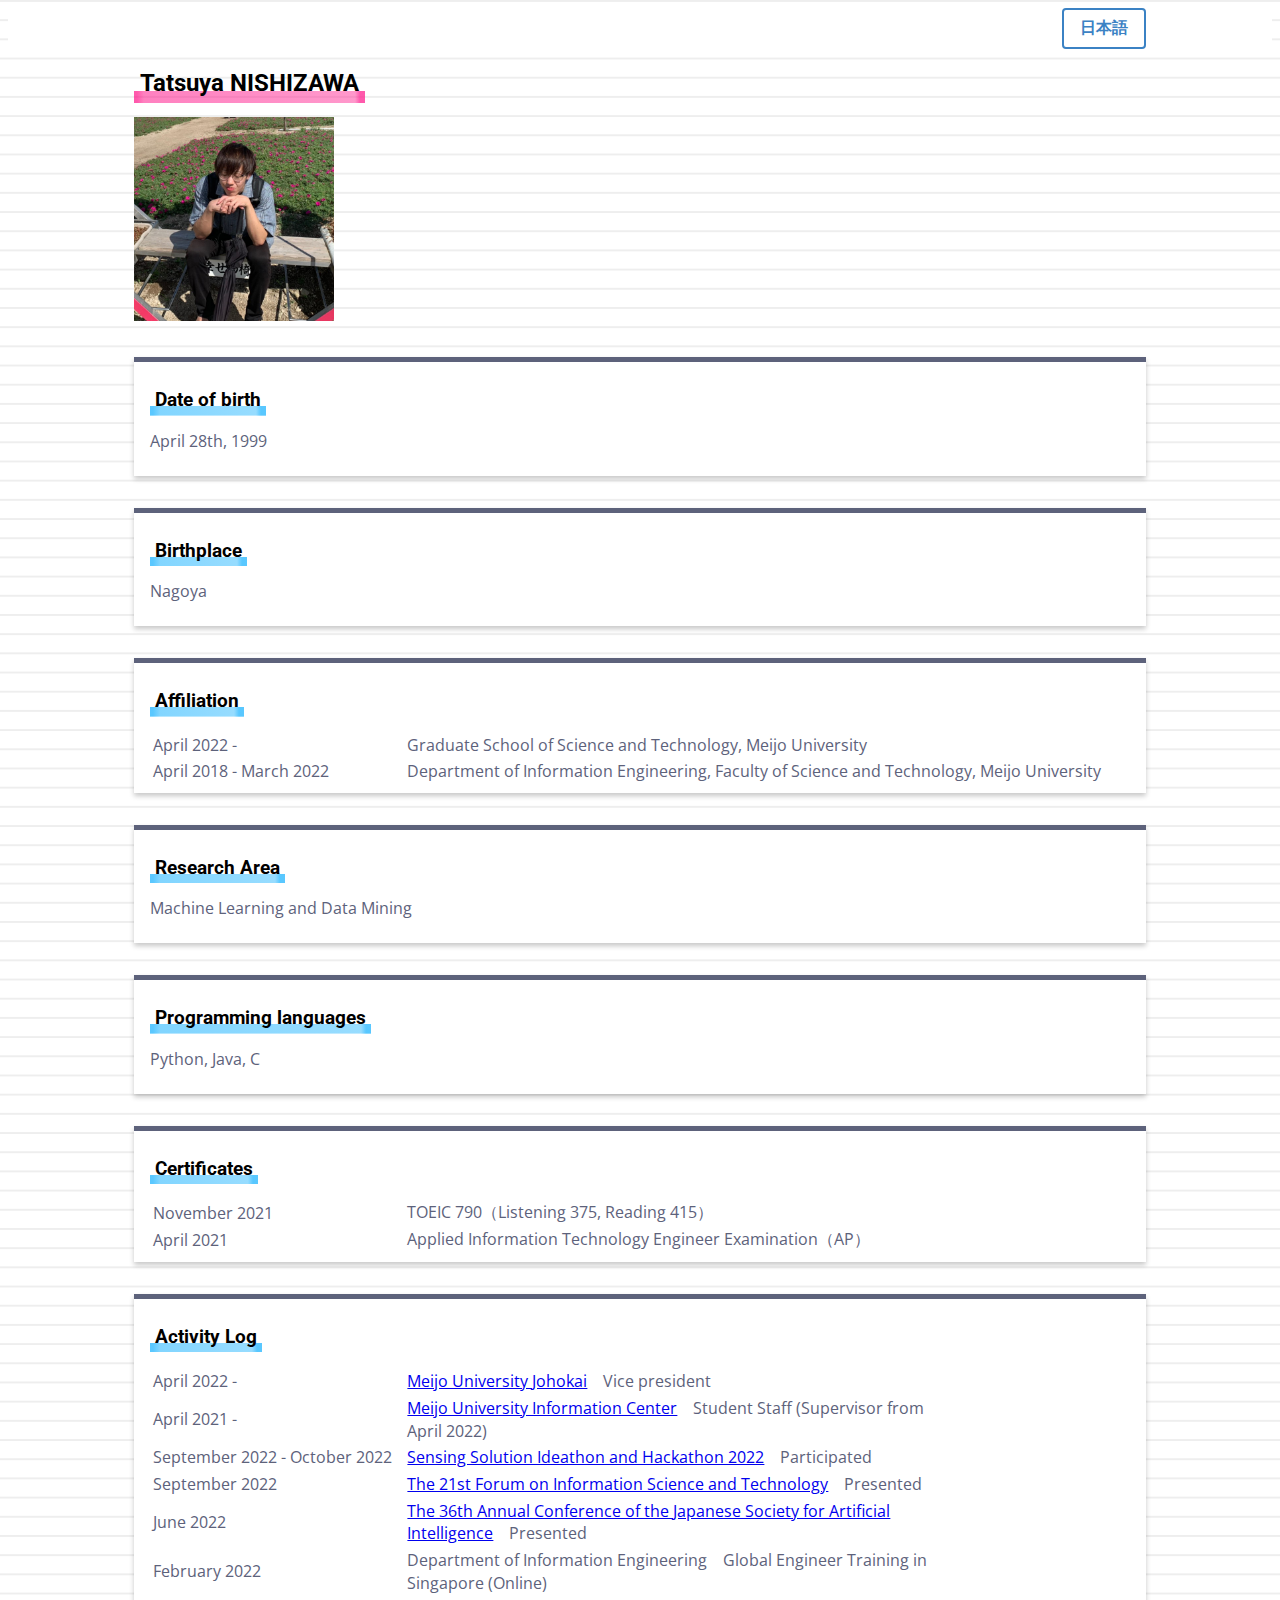
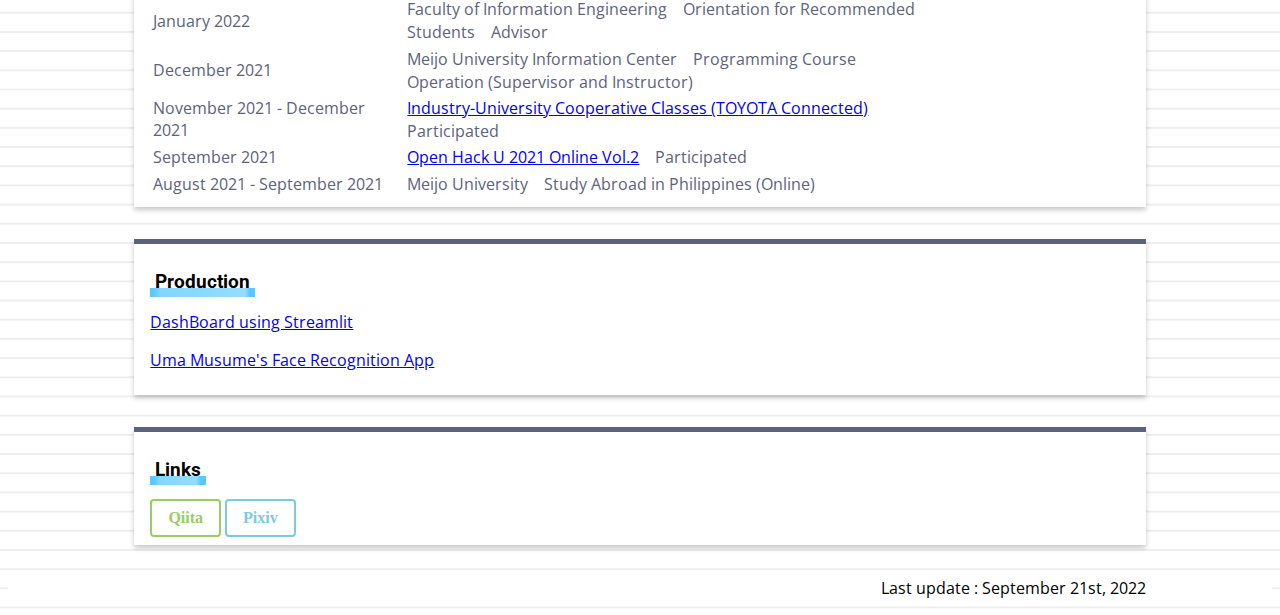
==== commit fc88b696: "活動記録の更新" ====
--- a/index_en.html
+++ b/index_en.html
@@ -138,7 +138,7 @@
 
     <footer>
       <div align="right">
-        <p class="footer">Last update : June 5th, 2022</p>
+        <p class="footer">Last update : September 21st, 2022</p>
       </div>
     </footer>
 
